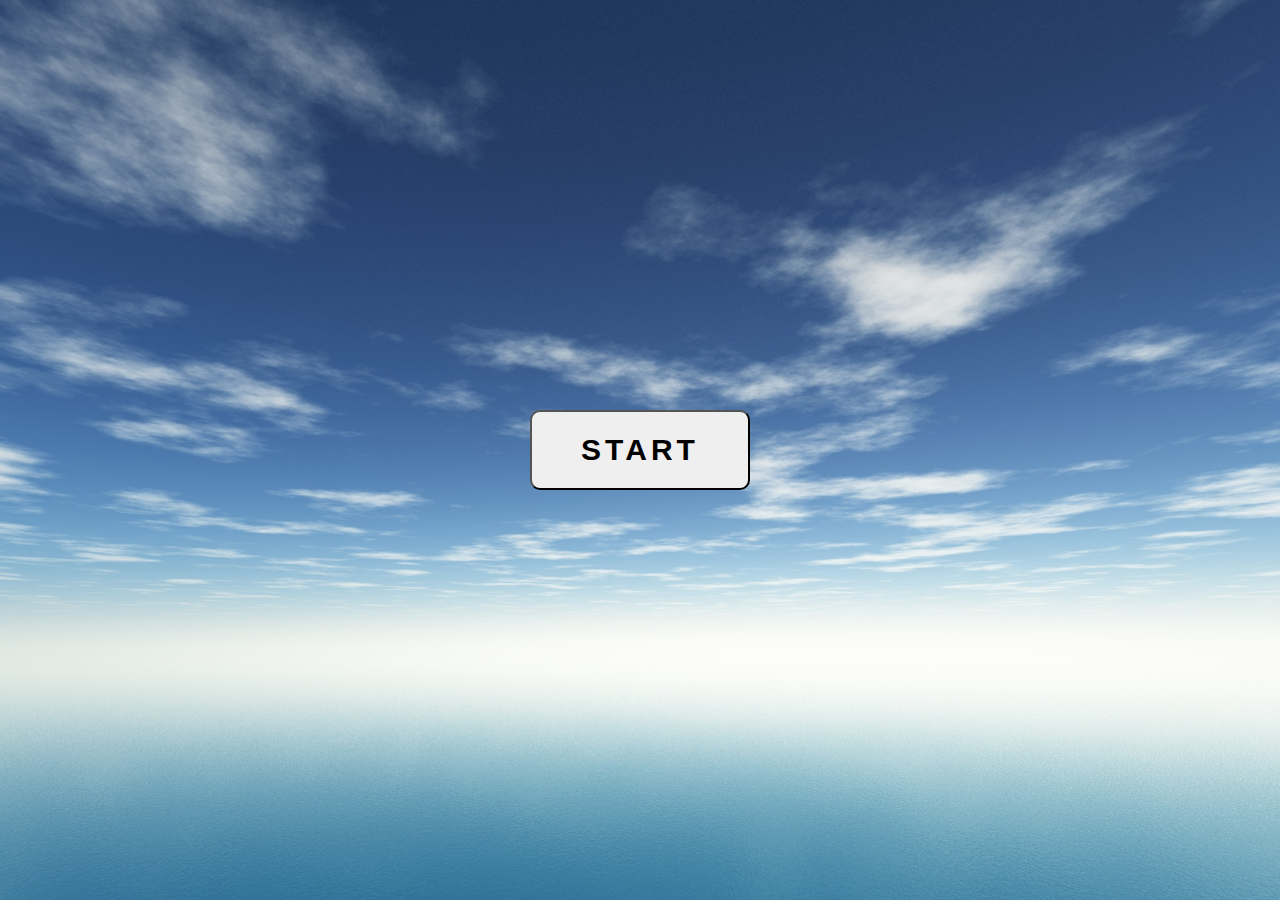
==== index.html @ ba2cc5aa "first commit" ====
<!DOCTYPE html>
<html lang="en">

<head>
  <meta charset="UTF-8">
  <meta http-equiv="X-UA-Compatible" content="IE=edge">
  <meta name="viewport" content="width=device-width, initial-scale=1.0">
  <title>Simple Scene</title>
  <link rel="stylesheet" href="./css/style.css">
</head>

<body>
  <div class="main">
    <div class="loading"></div>
    <button class="start">Start</button>
  </div>
  <canvas id="canvas"></canvas>

  <script type="module" src="./libs/babylon.js"></script>
  <script type="module" src="./libs/babylonjs.loaders.min.js"></script>
  <script type="module" src="./js/main.js" defer></script>
</body>

</html>
---- css/style.css ----
html,
body {
  overflow: hidden;
  width: 100%;
  height: 100%;
  margin: 0;
  font-size: 10px;
  background: linear-gradient(to bottom, #23395E, #304C7B 30%, #527CAE 70%, #7CAACE 85%, #F2F7F3);
}

.main {
  position: absolute;
  top: 0;
  left: 0;
  width: 100%;
  height: 100%;
  background-image: url("../assets/images/skybox/TropicalSunnyDay/skybox_pz.jpg");
  background-size: cover;
  z-index: 1;
  transform: translateY(0%);
  opacity: 1;
  transition: 0.3s linear;
}

.main.hide {
  transform: translateY(-100%);
  opacity: 0;
}

.loading {
  position: absolute;
  top: 50%;
  left: 50%;
  transform: translate(-50%, -50%);
  width: 10rem;
  height: 10rem;
}

.loading::before,
.loading::after {
  content: "";
  position: absolute;
  top: 0;
  left: 0;
  width: 100%;
  height: 100%;
  box-sizing: border-box;
  border-radius: 50%;
  border: 1rem solid #f0f0f033;
  transform-origin: 50% 50%;
}

.loading:after {
  border-right-color: #f0f0f0cc;
  animation: loading 1s linear 0s infinite;
}

@keyframes loading {
  0% {
    transform: rotateZ(0deg);
  }

  100% {
    transform: rotateZ(360deg);
  }
}

.main.hide .loading,
.main.loaded .loading {
  display: none;
}

.start {
  position: absolute;
  top: 50%;
  left: 50%;
  transform: translate(-50%, -50%);
  width: 22rem;
  height: 8rem;
  border-radius: 1rem;
  font-size: 3rem;
  font-weight: bold;
  text-transform: uppercase;
  letter-spacing: 0.4rem;
  cursor: pointer;
  display: none;
}

.main.loaded .start {
  display: block;
}

#canvas {
  position: absolute;
  top: 0;
  left: 0;
  width: 100%;
  height: 100%;
  touch-action: none;
  cursor: grab;
}
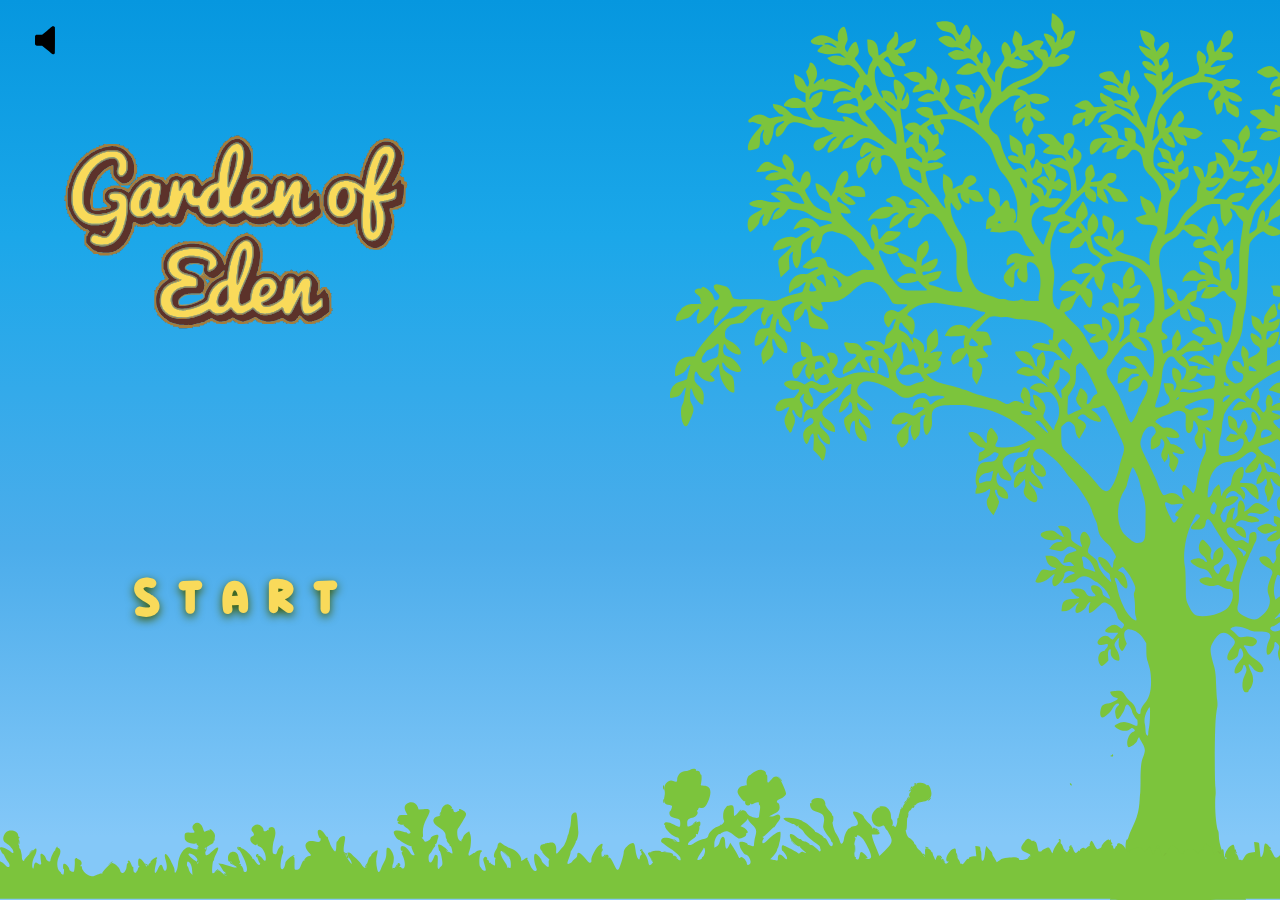
==== commit dd37455d: "upgrade" ====
--- a/index.html
+++ b/index.html
@@ -5,19 +5,42 @@
   <meta charset="UTF-8">
   <meta http-equiv="X-UA-Compatible" content="IE=edge">
   <meta name="viewport" content="width=device-width, initial-scale=1.0">
-  <title>Simple Scene</title>
+  <title>Garden of Eden</title>
+  <link rel="icon" type="image/x-icon" href="./assets/images/icons/logo.svg">
   <link rel="stylesheet" href="./css/style.css">
 </head>
 
-<body>
-  <div class="main">
-    <div class="loading"></div>
-    <button class="start">Start</button>
+<body class="load">
+  <div class="loading">
+    <div class="loading_spinner"></div>
   </div>
-  <canvas id="canvas"></canvas>
+  <div class="menu">
+    <div class="logotype">
+      <img src="./assets/images/icons/logo.svg" alt="">
+    </div>
+    <button class="start"><span>S</span><span>t</span><span>a</span><span>r</span><span>t</span></button>
+    <div class="menu_list"></div>
+  </div>
+  <div class="option">
+    <div class="option_item sound_btn">
+      <img src="./assets/images/icons/speaker.svg" alt="">
+      <img src="./assets/images/icons/speaker-off.svg" alt="">
+    </div>
+    <div class="option_item menu_btn"><img src="./assets/images/icons/menu.svg" alt=""></div>
+    <div class="option_item refresh_btn"><img src="./assets/images/icons/refresh.svg" alt=""></div>
+    <div class="option_item count_item">
+      <img src="" alt="">
+      <span class="count_item_value">0</span>
+    </div>
+  </div>
+  <canvas class="canvas"></canvas>
+  <audio class="menu_audio" src="./assets/music/garden.mp3" load></audio>
 
   <script type="module" src="./libs/babylon.js"></script>
   <script type="module" src="./libs/babylonjs.loaders.min.js"></script>
+  <script type="module" src="./libs/babylon.skyMaterial.js"></script>
+  <script type="module" src="./libs/babylon.furMaterial.js"></script>
+  <script type="module" src="./libs/babylon.grassProceduralTexture.js"></script>
   <script type="module" src="./js/main.js" defer></script>
 </body>
 
--- a/css/style.css
+++ b/css/style.css
@@ -1,3 +1,11 @@
+@font-face {
+  font-family: "DiloWorld";
+  font-style: normal;
+  font-weight: 300;
+  src: url("../assets/font/DiloWorld-mLJLv.ttf");
+  src: url("../assets/font/DiloWorld-mLJLv.ttf") format("truetype");
+}
+
 html,
 body {
   overflow: hidden;
@@ -5,29 +13,57 @@
   height: 100%;
   margin: 0;
   font-size: 10px;
-  background: linear-gradient(to bottom, #23395E, #304C7B 30%, #527CAE 70%, #7CAACE 85%, #F2F7F3);
-}
-
-.main {
-  position: absolute;
-  top: 0;
-  left: 0;
-  width: 100%;
-  height: 100%;
-  background-image: url("../assets/images/skybox/TropicalSunnyDay/skybox_pz.jpg");
-  background-size: cover;
-  z-index: 1;
-  transform: translateY(0%);
+  background: linear-gradient(to bottom, rgba(4, 107, 193, 1) 0%, rgba(6, 151, 223, 1) 0%, rgba(27, 167, 233, 1) 26%, rgba(76, 173, 235, 1) 61%, rgba(132, 200, 248, 1) 93%);
+}
+
+body {
+  position: relative;
+}
+
+body:before,
+body:after {
+  content: "";
+  position: absolute;
+  bottom: 0;
+  right: 0;
+  width: 100%;
+}
+
+body:before {
+  height: 100%;
+  background: url("../assets/images/tree.svg") no-repeat;
+  background-size: auto 100%;
+  background-position: left 0% bottom 0%;
+  transform: translateX(50%);
+  right: 0;
+}
+
+body:after {
+  height: 30%;
+  background: url("../assets/images/grass.svg");
+  background-size: auto 100%;
+  background-position: right 50% bottom 0%;
+}
+
+.loading {
+  position: fixed;
+  top: 0;
+  left: 0;
+  z-index: 100500;
+  width: 100%;
+  height: 100%;
+  opacity: 0;
+  pointer-events: none;
+  background: linear-gradient(to bottom, rgba(4, 107, 193, 1) 0%, rgba(6, 151, 223, 1) 0%, rgba(27, 167, 233, 1) 26%, rgba(76, 173, 235, 1) 61%, rgba(132, 200, 248, 1) 93%);
+  transition: 0.3s linear;
+}
+
+.load .loading {
   opacity: 1;
-  transition: 0.3s linear;
-}
-
-.main.hide {
-  transform: translateY(-100%);
-  opacity: 0;
-}
-
-.loading {
+  pointer-events: unset;
+}
+
+.loading_spinner {
   position: absolute;
   top: 50%;
   left: 50%;
@@ -36,8 +72,8 @@
   height: 10rem;
 }
 
-.loading::before,
-.loading::after {
+.loading_spinner::before,
+.loading_spinner::after {
   content: "";
   position: absolute;
   top: 0;
@@ -50,8 +86,12 @@
   transform-origin: 50% 50%;
 }
 
-.loading:after {
+.loading_spinner:after {
   border-right-color: #f0f0f0cc;
+  animation: none;
+}
+
+.load .loading_spinner:after {
   animation: loading 1s linear 0s infinite;
 }
 
@@ -65,32 +105,222 @@
   }
 }
 
-.main.hide .loading,
-.main.loaded .loading {
+.menu {
+  position: absolute;
+  top: 0;
+  left: 0;
+  width: 100%;
+  height: 100%;
+  box-sizing: border-box;
+  padding: 10%;
+  z-index: 1;
+  transform: translateY(0%);
+  opacity: 1;
+  transition: 0.3s linear;
+}
+
+.started .menu {
+  transform: translateY(-100%);
+  opacity: 0;
+}
+
+.logotype {
+  position: absolute;
+  top: 15%;
+  left: 5%;
+}
+
+.logotype img {
+  width: 100%;
+  height: 100%;
+  object-fit: contain;
+}
+
+.start {
+  position: absolute;
+  bottom: 30%;
+  left: 10%;
+  border: none;
+  background: transparent;
+  cursor: pointer;
+  text-align: center;
+  font-family: DiloWorld, serif;
+  font-size: 5rem;
+  letter-spacing: 2rem;
+  color: #F9DA5A;
+  text-shadow: 0px 3px 10px rgba(60, 90, 0, 1);
+}
+
+.start span {
+  display: inline-block;
+  transform-origin: 50% 50%;
+  transition: 0.3s linear;
+}
+
+.start:hover span:nth-child(1) {
+  transform: rotateZ(10deg) translateY(-10px);
+}
+
+.start:hover span:nth-child(2) {
+  transform: rotateZ(-15deg) translateY(10px);
+}
+
+.start:hover span:nth-child(3) {
+  transform: rotateZ(30deg) translateY(10px);
+}
+
+.start:hover span:nth-child(4) {
+  transform: rotateZ(-25deg) translateY(-14px);
+}
+
+.start:hover span:nth-child(5) {
+  transform: rotateZ(13deg) translateY(13px);
+}
+
+.menu_list {
+  position: absolute;
+  top: 0;
+  left: 0;
+  z-index: 1;
+  width: 100%;
+  height: 100%;
+  background: linear-gradient(to bottom, rgba(4, 107, 193, 1) 0%, rgba(6, 151, 223, 1) 0%, rgba(27, 167, 233, 1) 26%, rgba(76, 173, 235, 1) 61%, rgba(132, 200, 248, 1) 93%);
+  display: flex;
+  justify-content: space-around;
+  align-content: center;
+  align-items: center;
+  flex-wrap: wrap;
+  opacity: 0;
+  pointer-events: none;
+  transition: 0.5s linear;
+  overflow: scroll;
+}
+
+::-webkit-scrollbar {
+  width: 1rem;
+  height: 1rem;
+}
+
+/* Track */
+::-webkit-scrollbar-track {
+  background: rgba(255, 255, 255, 0.3);
+}
+
+/* Handle */
+::-webkit-scrollbar-thumb {
+  background: #7CC43Caa;
+}
+
+/* Handle on hover */
+::-webkit-scrollbar-thumb:hover {
+  background: #7CC43C;
+}
+
+.menu_list.active {
+  opacity: 1;
+  pointer-events: unset;
+}
+
+.menu_item {
+  width: 20rem;
+  height: 20rem;
+  padding: 2.5rem;
+  box-sizing: border-box;
+  border: 1rem solid transparent;
+  margin-bottom: 1rem;
+  cursor: pointer;
+  border-radius: 3.5rem;
+  overflow: hidden;
+  transition: 0.3s linear;
+}
+
+.menu_item:hover {
+  border: 1rem solid #7CC43C;
+  background: #F9DA5A55;
+}
+
+.menu_item img {
+  width: 100%;
+  height: 100%;
+  object-fit: contain;
+}
+
+.option_item {
+  position: absolute;
+  top: 1.5rem;
+  z-index: 15;
+  width: 4rem;
+  height: 4rem;
+  padding: 0.5rem;
+  border-radius: 0.8rem;
+  cursor: pointer;
+  display: flex;
+  justify-content: center;
+  align-items: center;
+}
+
+.option_item.sound_btn {
+  left: 3rem;
+}
+
+.option_item.sound_btn img:first-child,
+.option_item.sound_btn.active img:last-child {
   display: none;
 }
 
-.start {
-  position: absolute;
-  top: 50%;
-  left: 50%;
-  transform: translate(-50%, -50%);
-  width: 22rem;
-  height: 8rem;
-  border-radius: 1rem;
-  font-size: 3rem;
+.option_item.sound_btn.active img:first-child,
+.option_item.sound_btn img:last-child {
+  display: block;
+}
+
+.option_item.menu_btn,
+.option_item.refresh_btn {
+  right: 3rem;
+  opacity: 0;
+  pointer-events: none;
+}
+
+.option_item.refresh_btn {
+  right: 12rem;
+}
+
+.option_item img {
+  width: 100%;
+}
+
+.option_item.count_item {
+  position: fixed;
+  top: unset;
+  right: 0.5rem;
+  bottom: 0.5rem;
+  z-index: 15;
+  opacity: 0;
+  pointer-events: none;
+  border-radius: 0.8rem;
+  padding: 0.2rem 3rem 0.2rem 1.5rem;
+  text-align: center;
+  height: 4rem;
+  vertical-align: middle;
+  font-size: 2rem;
   font-weight: bold;
-  text-transform: uppercase;
-  letter-spacing: 0.4rem;
-  cursor: pointer;
-  display: none;
-}
-
-.main.loaded .start {
-  display: block;
-}
-
-#canvas {
+}
+
+.count_item_value {
+  margin-left: 0.7rem;
+}
+
+.started .option_item.menu_btn,
+.started .option_item.refresh_btn,
+.started .option_item.count_item {
+  opacity: 1;
+  pointer-events: unset;
+}
+
+.started .option_item {
+  background: rgb(122, 204, 255);
+}
+
+.canvas {
   position: absolute;
   top: 0;
   left: 0;
@@ -98,4 +328,8 @@
   height: 100%;
   touch-action: none;
   cursor: grab;
+}
+
+.started .canvas {
+  z-index: 10;
 }